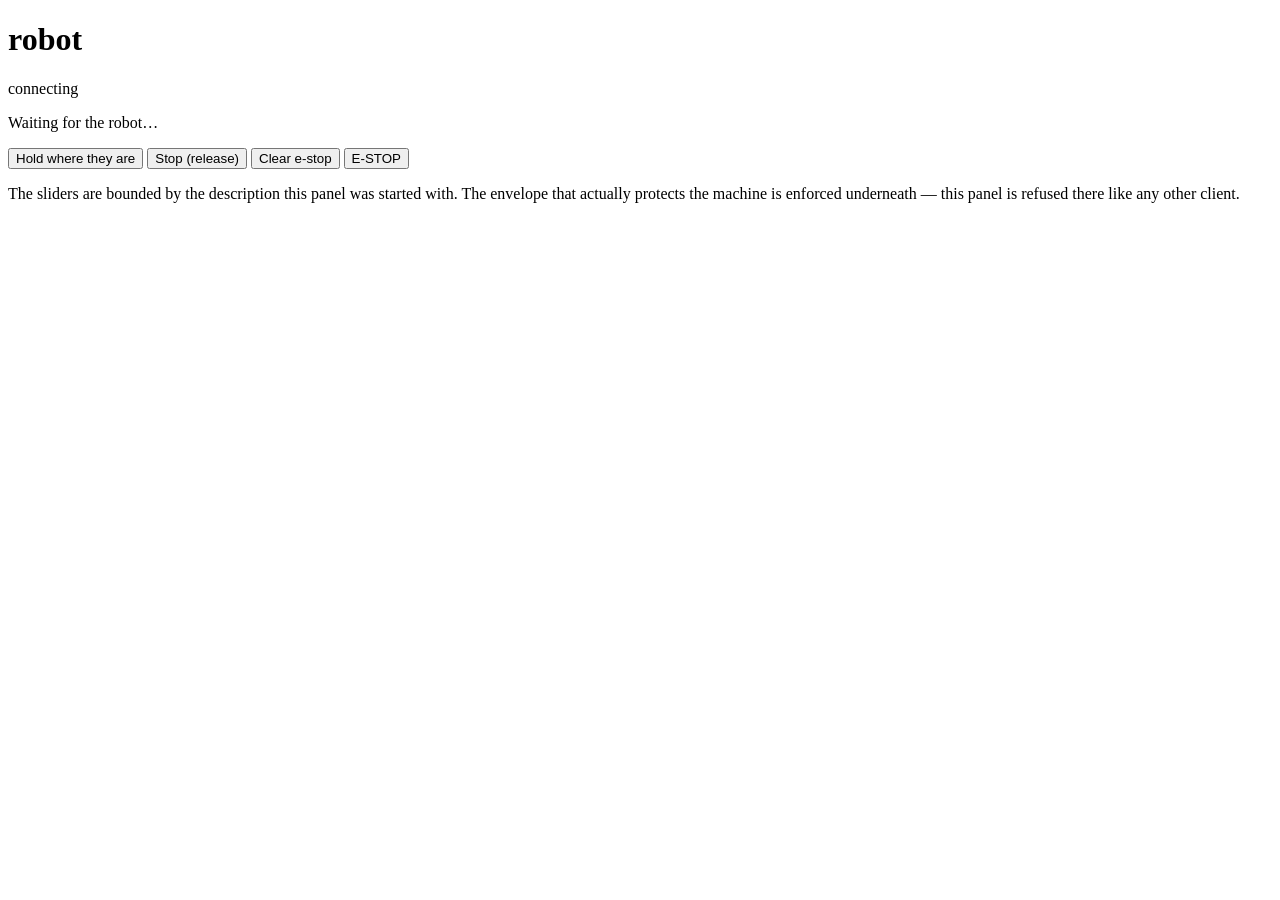
==== apps/drlabs-cli/src/panel/static/index.html @ c2bc2773 "[feat] 웹 패널과 단일 바이너리 — 브라우저에서 결함 1건, 릴리스 0.7 MB 패널을 CLI 안에 넣고 자산을 컴파일에 포함시켰다. 로봇은 이제 JSON 하나와 실행 파일 " ====
<!doctype html>
<html lang="en">
<head>
  <meta charset="utf-8">
  <meta name="viewport" content="width=device-width, initial-scale=1">
  <title>drlabs robot panel</title>
  <link rel="stylesheet" href="/style.css">
</head>
<body>
  <header>
    <div>
      <h1 id="robot-name">robot</h1>
      <p id="robot-detail" class="muted"></p>
    </div>
    <span id="connection" class="pill pill-off">connecting</span>
  </header>

  <main>
    <section id="joints" class="joints">
      <p class="muted">Waiting for the robot…</p>
    </section>

    <section class="controls">
      <button id="hold" class="btn">Hold where they are</button>
      <button id="stop" class="btn">Stop (release)</button>
      <button id="reset" class="btn">Clear e-stop</button>
      <button id="estop" class="btn btn-estop">E-STOP</button>
    </section>

    <p id="message" class="message" role="status" aria-live="polite"></p>

    <p class="muted note">
      The sliders are bounded by the description this panel was started with.
      The envelope that actually protects the machine is enforced underneath —
      this panel is refused there like any other client.
    </p>
  </main>

  <template id="joint-template">
    <article class="joint">
      <div class="joint-head">
        <h2 class="joint-name"></h2>
        <span class="joint-driver muted"></span>
        <span class="joint-mode pill pill-off">—</span>
        <span class="joint-armed pill pill-off">disarmed</span>
      </div>

      <input class="joint-slider" type="range" step="0.005" disabled>

      <div class="joint-scale muted">
        <span class="joint-min"></span>
        <span class="joint-max"></span>
      </div>

      <dl class="joint-readout">
        <div><dt>commanded</dt><dd class="joint-command">—</dd></div>
        <div><dt>position</dt><dd class="joint-position">—</dd></div>
        <div><dt>target</dt><dd class="joint-target">—</dd></div>
        <div><dt>torque</dt><dd class="joint-torque">—</dd></div>
        <div><dt>rate</dt><dd class="joint-rate">—</dd></div>
        <div><dt>note</dt><dd class="joint-note">—</dd></div>
      </dl>
    </article>
  </template>

  <script src="/app.js"></script>
</body>
</html>
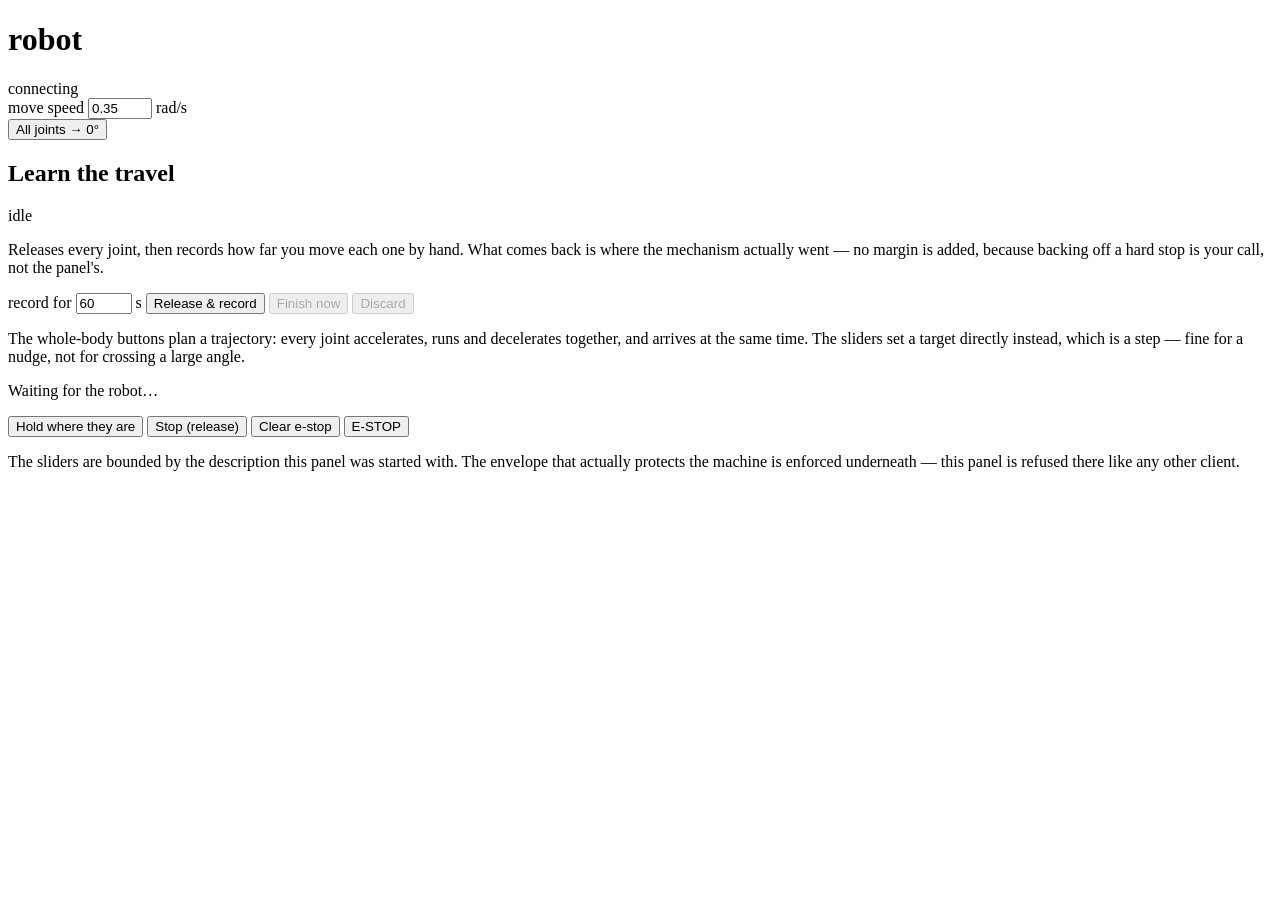
==== commit 2fe324fb: "[feat] 웹 패널 확장 — 티치 모드와 관절 범위 학습, 한계값 편집, 무브 컨트롤 배선" ====
--- a/apps/drlabs-cli/src/panel/static/index.html
+++ b/apps/drlabs-cli/src/panel/static/index.html
@@ -16,6 +16,46 @@
   </header>
 
   <main>
+    <section class="controls controls-moves">
+      <div class="move-speed">
+        <label for="move-velocity">move speed</label>
+        <input id="move-velocity" type="number" min="0.05" max="2" step="0.05" value="0.35">
+        <span class="muted">rad/s</span>
+      </div>
+      <button id="go-zero" class="btn btn-move">All joints &rarr; 0&deg;</button>
+      <span id="poses" class="poses"></span>
+    </section>
+
+    <section class="teach">
+      <div class="teach-head">
+        <h2>Learn the travel</h2>
+        <span id="teach-state" class="pill pill-off">idle</span>
+      </div>
+      <p class="muted">
+        Releases every joint, then records how far you move each one by hand.
+        What comes back is where the mechanism actually went — no margin is
+        added, because backing off a hard stop is your call, not the panel's.
+      </p>
+      <div class="teach-controls">
+        <label for="learn-seconds">record for</label>
+        <input id="learn-seconds" type="number" min="5" max="600" step="5" value="60">
+        <span class="muted">s</span>
+        <button id="learn-start" class="btn btn-teach">Release &amp; record</button>
+        <button id="learn-stop" class="btn" disabled>Finish now</button>
+        <button id="learn-clear" class="btn" disabled>Discard</button>
+      </div>
+      <div id="teach-results" class="teach-results"></div>
+    </section>
+
+    <p id="message" class="message" role="status" aria-live="polite"></p>
+
+    <p class="muted note">
+      The whole-body buttons plan a trajectory: every joint accelerates, runs
+      and decelerates together, and arrives at the same time. The sliders set a
+      target directly instead, which is a step — fine for a nudge, not for
+      crossing a large angle.
+    </p>
+
     <section id="joints" class="joints">
       <p class="muted">Waiting for the robot…</p>
     </section>
@@ -27,14 +67,29 @@
       <button id="estop" class="btn btn-estop">E-STOP</button>
     </section>
 
-    <p id="message" class="message" role="status" aria-live="polite"></p>
-
     <p class="muted note">
       The sliders are bounded by the description this panel was started with.
       The envelope that actually protects the machine is enforced underneath —
       this panel is refused there like any other client.
     </p>
   </main>
+
+  <template id="teach-row-template">
+    <tr class="teach-row">
+      <td class="teach-name"></td>
+      <td class="teach-seen muted"></td>
+      <td class="teach-span muted"></td>
+      <td><input class="teach-min" type="number" step="0.001" aria-label="minimum radians"></td>
+      <td><input class="teach-max" type="number" step="0.001" aria-label="maximum radians"></td>
+      <td>
+        <select class="teach-direction" aria-label="direction">
+          <option value="1">+1</option>
+          <option value="-1">-1</option>
+        </select>
+      </td>
+      <td class="teach-configured muted"></td>
+    </tr>
+  </template>
 
   <template id="joint-template">
     <article class="joint">
@@ -52,6 +107,14 @@
         <span class="joint-max"></span>
       </div>
 
+      <div class="joint-move">
+        <input class="joint-goal" type="number" step="0.01" disabled
+               aria-label="target in radians">
+        <button class="btn btn-small joint-go" disabled>Move</button>
+        <button class="btn btn-small joint-zero" disabled>&rarr; 0&deg;</button>
+        <span class="joint-progress muted"></span>
+      </div>
+
       <dl class="joint-readout">
         <div><dt>commanded</dt><dd class="joint-command">—</dd></div>
         <div><dt>position</dt><dd class="joint-position">—</dd></div>
